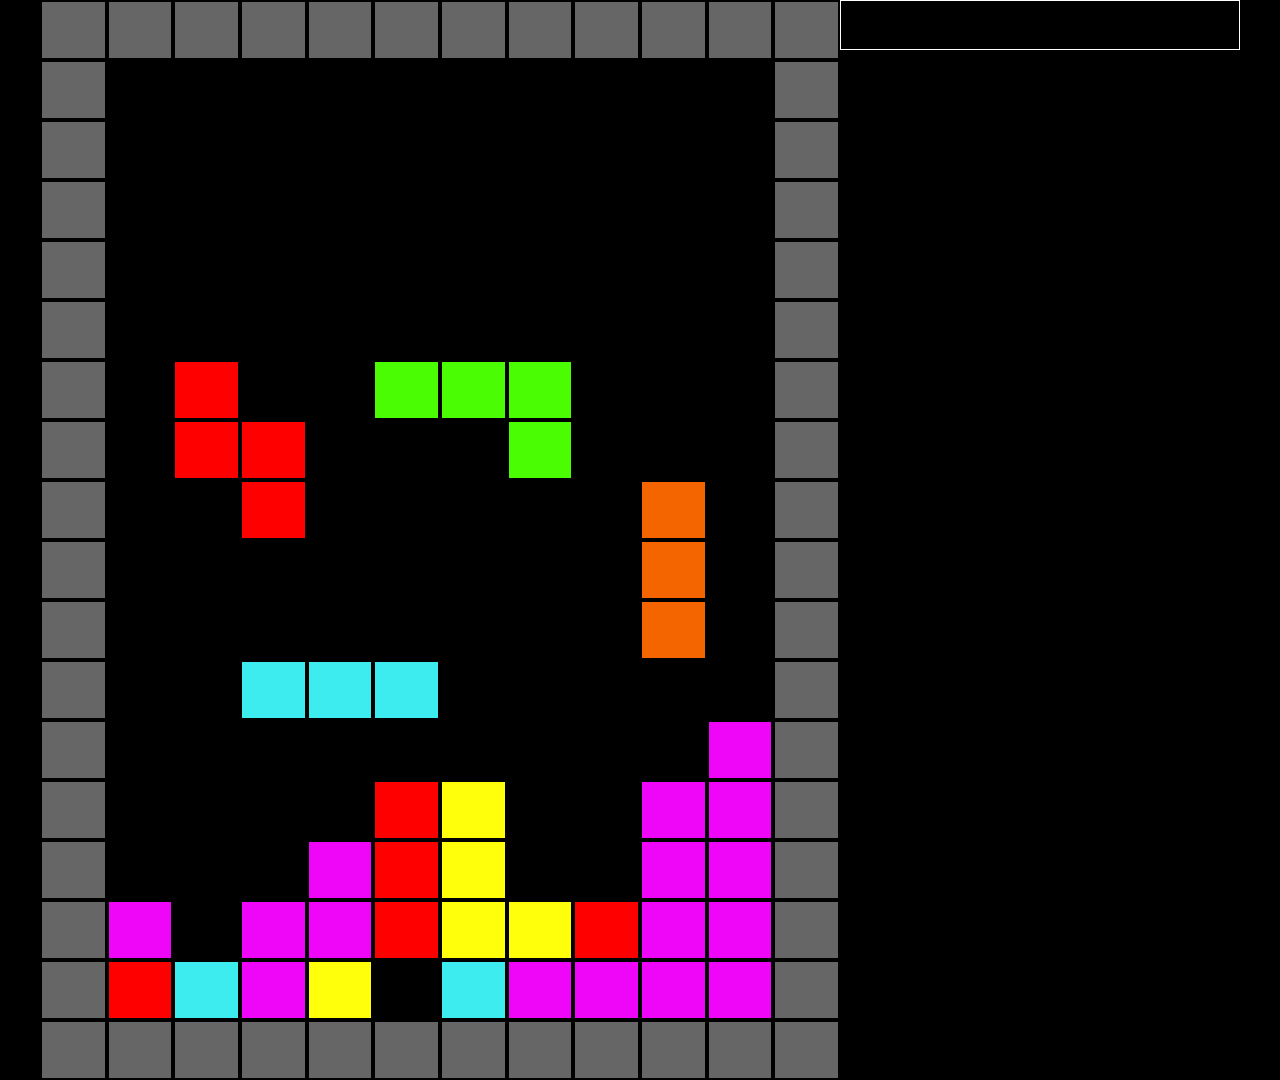
==== bonus/index.html @ c504a202 "tetris pt.1" ====
<!DOCTYPE html>
<html lang="en">
<head>
    <meta charset="UTF-8">
    <meta http-equiv="X-UA-Compatible" content="IE=edge">
    <meta name="viewport" content="width=device-width, initial-scale=1.0">
    <link rel="stylesheet" href="../css/framework.css">
    <link rel="stylesheet" href="./style.css">
    <title>PixelArt</title>
</head>
<body>
    <div class="container">
        <div class="row">
            <div class="col-8">
                <div class="row">
                    <div class="col-1 light-gray"></div>
                    <div class="col-1 light-gray"></div>
                    <div class="col-1 light-gray"></div>
                    <div class="col-1 light-gray"></div>
                    <div class="col-1 light-gray"></div>
                    <div class="col-1 light-gray"></div>
                    <div class="col-1 light-gray"></div>
                    <div class="col-1 light-gray"></div>
                    <div class="col-1 light-gray"></div>
                    <div class="col-1 light-gray"></div>
                    <div class="col-1 light-gray"></div>
                    <div class="col-1 light-gray"></div>
                </div>
                <div class="row fill">
                    <div class="col-1 light-gray"></div>
                    <div class="col-1"></div>
                    <div class="col-1"></div>
                    <div class="col-1"></div>
                    <div class="col-1"></div>
                    <div class="col-1"></div>
                    <div class="col-1"></div>
                    <div class="col-1"></div>
                    <div class="col-1"></div>
                    <div class="col-1"></div>
                    <div class="col-1"></div>
                    <div class="col-1 light-gray"></div>
                </div>
                <div class="row fill">
                    <div class="col-1 light-gray"></div>
                    <div class="col-1"></div>
                    <div class="col-1"></div>
                    <div class="col-1"></div>
                    <div class="col-1"></div>
                    <div class="col-1"></div>
                    <div class="col-1"></div>
                    <div class="col-1"></div>
                    <div class="col-1"></div>
                    <div class="col-1"></div>
                    <div class="col-1"></div>
                    <div class="col-1 light-gray"></div>
                </div>
                <div class="row fill">
                    <div class="col-1 light-gray"></div>
                    <div class="col-1"></div>
                    <div class="col-1"></div>
                    <div class="col-1"></div>
                    <div class="col-1"></div>
                    <div class="col-1"></div>
                    <div class="col-1"></div>
                    <div class="col-1"></div>
                    <div class="col-1"></div>
                    <div class="col-1"></div>
                    <div class="col-1"></div>
                    <div class="col-1 light-gray"></div>
                </div>
                <div class="row fill">
                    <div class="col-1 light-gray"></div>
                    <div class="col-1"></div>
                    <div class="col-1"></div>
                    <div class="col-1"></div>
                    <div class="col-1"></div>
                    <div class="col-1"></div>
                    <div class="col-1"></div>
                    <div class="col-1"></div>
                    <div class="col-1"></div>
                    <div class="col-1"></div>
                    <div class="col-1"></div>
                    <div class="col-1 light-gray"></div>
                </div>
                <div class="row fill">
                    <div class="col-1 light-gray"></div>
                    <div class="col-1"></div>
                    <div class="col-1"></div>
                    <div class="col-1"></div>
                    <div class="col-1"></div>
                    <div class="col-1"></div>
                    <div class="col-1"></div>
                    <div class="col-1"></div>
                    <div class="col-1"></div>
                    <div class="col-1"></div>
                    <div class="col-1"></div>
                    <div class="col-1 light-gray"></div>
                </div>
                <div class="row fill">
                    <div class="col-1 light-gray"></div>
                    <div class="col-1"></div>
                    <div class="col-1 red"></div>
                    <div class="col-1"></div>
                    <div class="col-1"></div>
                    <div class="col-1 green"></div>
                    <div class="col-1 green"></div>
                    <div class="col-1 green"></div>
                    <div class="col-1"></div>
                    <div class="col-1"></div>
                    <div class="col-1"></div>
                    <div class="col-1 light-gray"></div>
                </div>
                <div class="row fill">
                    <div class="col-1 light-gray"></div>
                    <div class="col-1"></div>
                    <div class="col-1 red"></div>
                    <div class="col-1 red"></div>
                    <div class="col-1"></div>
                    <div class="col-1"></div>
                    <div class="col-1"></div>
                    <div class="col-1 green"></div>
                    <div class="col-1"></div>
                    <div class="col-1"></div>
                    <div class="col-1"></div>
                    <div class="col-1 light-gray"></div>
                </div>
                <div class="row fill">
                    <div class="col-1 light-gray"></div>
                    <div class="col-1"></div>
                    <div class="col-1"></div>
                    <div class="col-1 red"></div>
                    <div class="col-1"></div>
                    <div class="col-1"></div>
                    <div class="col-1"></div>
                    <div class="col-1"></div>
                    <div class="col-1"></div>
                    <div class="col-1 orange"></div>
                    <div class="col-1"></div>
                    <div class="col-1 light-gray"></div>
                </div>
                <div class="row fill">
                    <div class="col-1 light-gray"></div>
                    <div class="col-1"></div>
                    <div class="col-1"></div>
                    <div class="col-1"></div>
                    <div class="col-1"></div>
                    <div class="col-1"></div>
                    <div class="col-1"></div>
                    <div class="col-1"></div>
                    <div class="col-1"></div>
                    <div class="col-1 orange"></div>
                    <div class="col-1"></div>
                    <div class="col-1 light-gray"></div>
                </div>
                <div class="row fill">
                    <div class="col-1 light-gray"></div>
                    <div class="col-1"></div>
                    <div class="col-1"></div>
                    <div class="col-1"></div>
                    <div class="col-1"></div>
                    <div class="col-1"></div>
                    <div class="col-1"></div>
                    <div class="col-1"></div>
                    <div class="col-1"></div>
                    <div class="col-1 orange"></div>
                    <div class="col-1"></div>
                    <div class="col-1 light-gray"></div>
                </div>
                <div class="row fill">
                    <div class="col-1 light-gray"></div>
                    <div class="col-1"></div>
                    <div class="col-1"></div>
                    <div class="col-1 acqua"></div>
                    <div class="col-1 acqua"></div>
                    <div class="col-1 acqua"></div>
                    <div class="col-1"></div>
                    <div class="col-1"></div>
                    <div class="col-1"></div>
                    <div class="col-1"></div>
                    <div class="col-1"></div>
                    <div class="col-1 light-gray"></div>
                </div>
                <div class="row fill">
                    <div class="col-1 light-gray"></div>
                    <div class="col-1"></div>
                    <div class="col-1"></div>
                    <div class="col-1"></div>
                    <div class="col-1"></div>
                    <div class="col-1"></div>
                    <div class="col-1"></div>
                    <div class="col-1"></div>
                    <div class="col-1"></div>
                    <div class="col-1"></div>
                    <div class="col-1 pink"></div>
                    <div class="col-1 light-gray"></div>
                </div>
                <div class="row fill">
                    <div class="col-1 light-gray"></div>
                    <div class="col-1"></div>
                    <div class="col-1"></div>
                    <div class="col-1"></div>
                    <div class="col-1"></div>
                    <div class="col-1 red"></div>
                    <div class="col-1 yellow"></div>
                    <div class="col-1"></div>
                    <div class="col-1"></div>
                    <div class="col-1 pink"></div>
                    <div class="col-1 pink"></div>
                    <div class="col-1 light-gray"></div>
                </div>
                <div class="row fill">
                    <div class="col-1 light-gray"></div>
                    <div class="col-1"></div>
                    <div class="col-1"></div>
                    <div class="col-1"></div>
                    <div class="col-1 pink"></div>
                    <div class="col-1 red"></div>
                    <div class="col-1 yellow"></div>
                    <div class="col-1"></div>
                    <div class="col-1"></div>
                    <div class="col-1 pink"></div>
                    <div class="col-1 pink"></div>
                    <div class="col-1 light-gray"></div>
                </div>
                <div class="row fill">
                    <div class="col-1 light-gray"></div>
                    <div class="col-1 pink"></div>
                    <div class="col-1"></div>
                    <div class="col-1 pink"></div>
                    <div class="col-1 pink"></div>
                    <div class="col-1 red"></div>
                    <div class="col-1 yellow"></div>
                    <div class="col-1 yellow"></div>
                    <div class="col-1 red"></div>
                    <div class="col-1 pink"></div>
                    <div class="col-1 pink"></div>
                    <div class="col-1 light-gray"></div>
                </div>
                <div class="row fill">
                    <div class="col-1 light-gray"></div>
                    <div class="col-1 red"></div>
                    <div class="col-1 acqua"></div>
                    <div class="col-1 pink"></div>
                    <div class="col-1 yellow"></div>
                    <div class="col-1"></div>
                    <div class="col-1 acqua"></div>
                    <div class="col-1 pink"></div>
                    <div class="col-1 pink"></div>
                    <div class="col-1 pink"></div>
                    <div class="col-1 pink"></div>
                    <div class="col-1 light-gray"></div>
                </div>
                <div class="row">
                    <div class="col-1 light-gray"></div>
                    <div class="col-1 light-gray"></div>
                    <div class="col-1 light-gray"></div>
                    <div class="col-1 light-gray"></div>
                    <div class="col-1 light-gray"></div>
                    <div class="col-1 light-gray"></div>
                    <div class="col-1 light-gray"></div>
                    <div class="col-1 light-gray"></div>
                    <div class="col-1 light-gray"></div>
                    <div class="col-1 light-gray"></div>
                    <div class="col-1 light-gray"></div>
                    <div class="col-1 light-gray"></div>
                </div>
            </div>
            <div class="col-4 debug"></div>
        </div>

    </div>
</body>
</html>
---- css/framework.css ----
*{
    margin: 0;
    padding: 0;
    box-sizing: border-box;
}
.container-fluid{
    width: 100%;
}
.container{
    max-width: 1200px;
    margin: 0 auto;
}
.row{
    display: flex;
   flex-flow: row wrap;
}
.col{
    flex-grow: 1;
    flex-basis: 0;
    max-width: 100%;
}

[class="col-"]{
    flex: 0 0 auto;
}

.col-1{
    max-width: calc((100% / 12) * 1);
    flex-basis: calc((100% / 12) * 1);
}
.col-2{
    max-width: calc((100% / 12) * 2);
    flex-basis: calc((100% / 12) * 2);

 }
 .col-3{
    max-width: calc((100% / 12) * 3);
    flex-basis: calc((100% / 12) * 3);
 }
 .col-4{
    max-width: calc((100% / 12) * 4);
    flex-basis: calc((100% / 12) * 4);
 }
 .col-5{
    max-width: calc((100% / 12) * 5);
    flex-basis: calc((100% / 12) * 5);
 
  }
  .col-6{
    max-width: calc((100% / 12) * 6);
    flex-basis: calc((100% / 12) * 6);
  }
  .col-7{
    max-width: calc((100% / 12) * 7);
    flex-basis: calc((100% / 12) * 7);
 }
 .col-8{
    max-width: calc((100% / 12) * 8);
    flex-basis: calc((100% / 12) * 8);
 
  }
  .col-9{
    max-width: calc((100% / 12) * 9);
    flex-basis: calc((100% / 12) * 9);
  }
  .col-10{
    max-width: calc((100% / 12) * 10);
    flex-basis: calc((100% / 12) * 10);
 }
 .col-11{
     max-width: calc((100% / 12) * 11);
    flex-basis: calc((100% / 12) * 11);
 
  }
  .col-12{
    flex-basis: calc((100% / 12) * 12);
    max-width: calc((100% / 12) * 12);
  }
  /* OFFSET  */
  .col-offset-1{
    margin-left: calc((100% / 12) * 1);
  }
  .col-offset-2{
    margin-left: calc((100% / 12) * 2);
  }
  .col-offset-3{
    margin-left: calc((100% / 12) * 3);
  }
  .col-offset-4{
    margin-left: calc((100% / 12) * 4);
  }
  .col-offset-5{
    margin-left: calc((100% / 12) * 5);
  }
  .col-offset-6{
    margin-left: calc((100% / 12) * 6);
  }
  .col-offset-7{
    margin-left: calc((100% / 12) * 7);
  }
  .col-offset-8{
    margin-left: calc((100% / 12) * 8);
  }
  .col-offset-9{
    margin-left: calc((100% / 12) * 9);
  }
  .col-offset-10{
    margin-left: calc((100% / 12) * 10);
  }
  .col-offset-11{
    margin-left: calc((100% / 12) * 11);
  }
  .col-offset-12{
    margin-left: calc((100% / 12) * 12);
  }
---- bonus/style.css ----
:root{
    --light-gray:#666666;
    --dark-gray: #141414;
    --red:#fe0000;
    --green: #4afd02;
    --yellow: #ffff0b;
    --pink: #ef06f8;
    --acqua: #3decef;
    --orange: #f46500;
}
.debug{
    border: 1px solid white;
    height: 50px;
}
body{
    background-color: black;
    color: white;
}
.light-gray{
    border: 2px solid black;
    background-color: var(--light-gray);
    height: 60px;
}
.red{
    border: 2px solid black;
    background-color: var(--red);
    height: 60px;
}
.green{
    border: 2px solid black;
    background-color: var(--green);
    height: 60px;
}
.orange{
    border: 2px solid black;
    background-color: var(--orange);
    height: 60px;
}
.acqua{
    border: 2px solid black;
    background-color: var(--acqua);
    height: 60px;
}
.pink{
    border: 2px solid black;
    background-color: var(--pink);
    height: 60px;
}
.yellow{
    border: 2px solid black;
    background-color: var(--yellow);
    height: 60px;
}
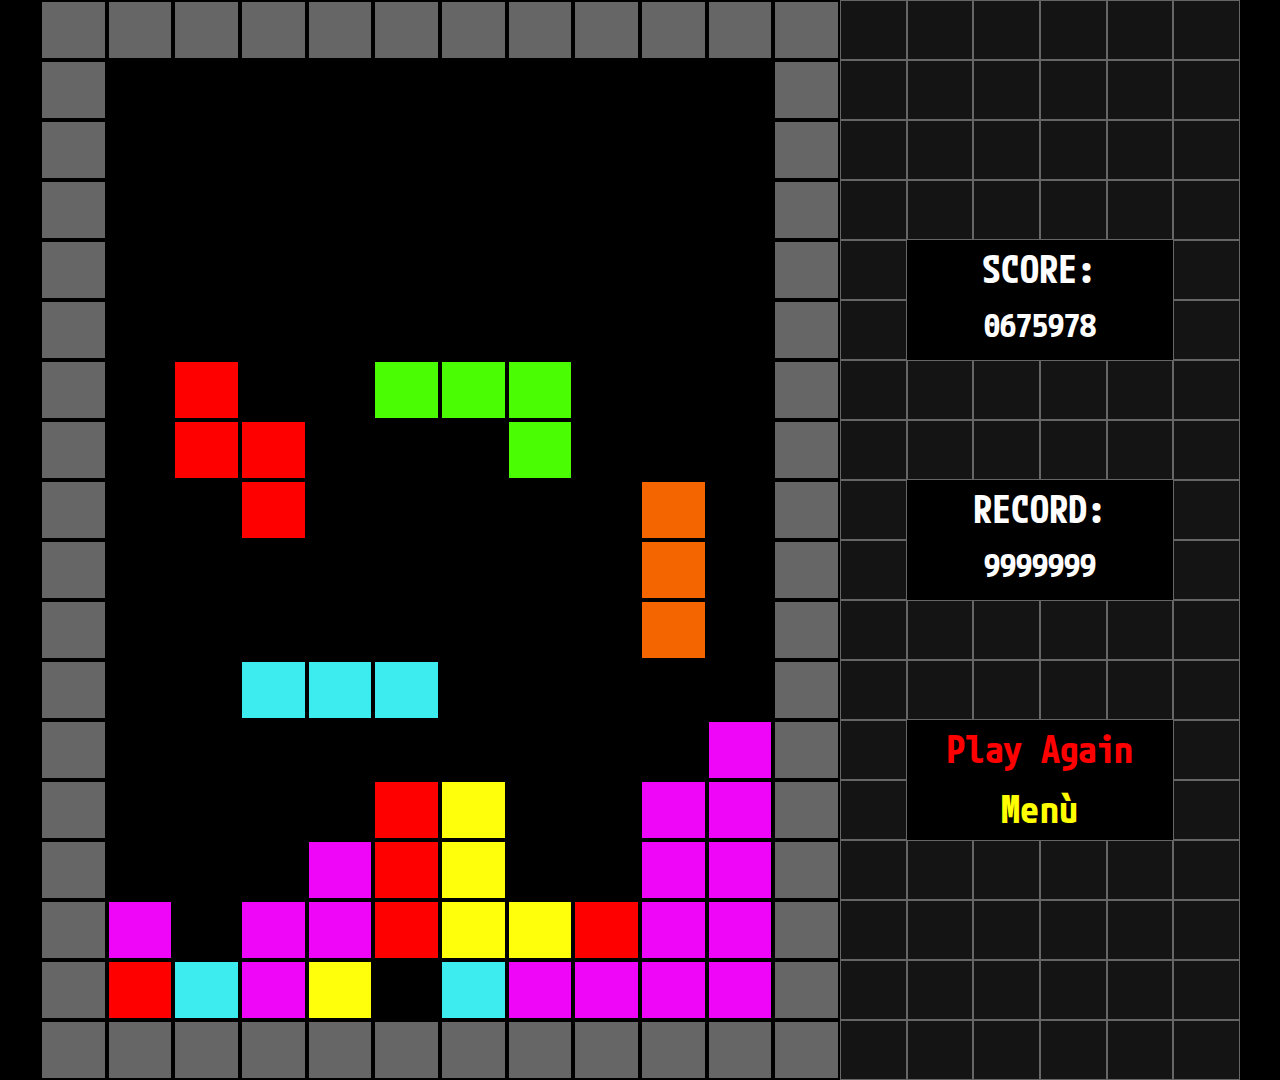
==== commit 3f2d6dfc: "tetris pt.2" ====
--- a/bonus/index.html
+++ b/bonus/index.html
@@ -4,6 +4,9 @@
     <meta charset="UTF-8">
     <meta http-equiv="X-UA-Compatible" content="IE=edge">
     <meta name="viewport" content="width=device-width, initial-scale=1.0">
+    <link rel="preconnect" href="https://fonts.googleapis.com">
+    <link rel="preconnect" href="https://fonts.gstatic.com" crossorigin>
+    <link href="https://fonts.googleapis.com/css2?family=M+PLUS+1+Code:wght@400;500;600;700&display=swap" rel="stylesheet">
     <link rel="stylesheet" href="../css/framework.css">
     <link rel="stylesheet" href="./style.css">
     <title>PixelArt</title>
@@ -265,7 +268,150 @@
                     <div class="col-1 light-gray"></div>
                 </div>
             </div>
-            <div class="col-4 debug"></div>
+            <div class="col-4">
+                    <div class="row">
+                        <div class="col-2 dark-gray"></div>
+                        <div class="col-2 dark-gray"></div>
+                        <div class="col-2 dark-gray"></div>
+                        <div class="col-2 dark-gray"></div>
+                        <div class="col-2 dark-gray"></div>
+                        <div class="col-2 dark-gray"></div>
+                    </div>
+                    <div class="row">
+                        <div class="col-2 dark-gray"></div>
+                        <div class="col-2 dark-gray"></div>
+                        <div class="col-2 dark-gray"></div>
+                        <div class="col-2 dark-gray"></div>
+                        <div class="col-2 dark-gray"></div>
+                        <div class="col-2 dark-gray"></div>
+                    </div>
+                    <div class="row">
+                        <div class="col-2 dark-gray"></div>
+                        <div class="col-2 dark-gray"></div>
+                        <div class="col-2 dark-gray"></div>
+                        <div class="col-2 dark-gray"></div>
+                        <div class="col-2 dark-gray"></div>
+                        <div class="col-2 dark-gray"></div>
+                    </div>
+                    <div class="row">
+                        <div class="col-2 dark-gray"></div>
+                        <div class="col-2 dark-gray"></div>
+                        <div class="col-2 dark-gray"></div>
+                        <div class="col-2 dark-gray"></div>
+                        <div class="col-2 dark-gray"></div>
+                        <div class="col-2 dark-gray"></div>
+                    </div>
+                    <div class="row">
+                        <div class="col-2 dark-gray"></div>
+                        <div class="col-8">
+                            <H2 style="text-align:center; font-size: 38px; padding-top:5px;">SCORE:</H2>
+                        </div>
+                        <div class="col-2 dark-gray"></div>
+                    </div>
+                    <div class="row">
+                        <div class="col-2 dark-gray"></div>
+                        <div class="col-8">
+                            <H2 style="text-align:center; font-size: 32px; padding-top:5px;">0675978</H2>
+
+                        </div>
+                        <div class="col-2 dark-gray"></div>
+                    </div>
+                    <div class="row">
+                        <div class="col-2 dark-gray"></div>
+                        <div class="col-2 dark-gray"></div>
+                        <div class="col-2 dark-gray"></div>
+                        <div class="col-2 dark-gray"></div>
+                        <div class="col-2 dark-gray"></div>
+                        <div class="col-2 dark-gray"></div>
+                    </div>
+                    <div class="row">
+                        <div class="col-2 dark-gray"></div>
+                        <div class="col-2 dark-gray"></div>
+                        <div class="col-2 dark-gray"></div>
+                        <div class="col-2 dark-gray"></div>
+                        <div class="col-2 dark-gray"></div>
+                        <div class="col-2 dark-gray"></div>
+                    </div>
+                    <div class="row">
+                        <div class="col-2 dark-gray"></div>
+                        <div class="col-8">
+                            <H2 style="text-align:center; font-size: 38px; padding-top:5px;">RECORD:</H2>
+
+                        </div>
+                        <div class="col-2 dark-gray"></div>
+                    </div>
+                    <div class="row">
+                        <div class="col-2 dark-gray"></div>
+                        <div class="col-8">
+                            <H2 style="text-align:center; font-size: 32px; padding-top:5px;">9999999</H2>
+
+                        </div>
+                        <div class="col-2 dark-gray"></div>
+                    </div>
+                    <div class="row">
+                        <div class="col-2 dark-gray"></div>
+                        <div class="col-2 dark-gray"></div>
+                        <div class="col-2 dark-gray"></div>
+                        <div class="col-2 dark-gray"></div>
+                        <div class="col-2 dark-gray"></div>
+                        <div class="col-2 dark-gray"></div>
+                    </div>
+                    <div class="row">
+                        <div class="col-2 dark-gray"></div>
+                        <div class="col-2 dark-gray"></div>
+                        <div class="col-2 dark-gray"></div>
+                        <div class="col-2 dark-gray"></div>
+                        <div class="col-2 dark-gray"></div>
+                        <div class="col-2 dark-gray"></div>
+                    </div>
+                    <div class="row">
+                        <div class="col-2 dark-gray"></div>
+                        <div class="col-8">
+                            <H2 style="text-align:center; font-size: 38px; padding-top:5px; color:red;">Play Again</H2>
+                        </div>
+                        <div class="col-2 dark-gray"></div>
+                    </div>
+                    <div class="row">
+                        <div class="col-2 dark-gray"></div>
+                        <div class="col-8">
+                            <H2 style="text-align:center; font-size: 38px; padding-top:5px; color:yellow;">Men&ugrave;</H2>
+
+                        </div>
+                        <div class="col-2 dark-gray"></div>
+                    </div>
+                    <div class="row">
+                        <div class="col-2 dark-gray"></div>
+                        <div class="col-2 dark-gray"></div>
+                        <div class="col-2 dark-gray"></div>
+                        <div class="col-2 dark-gray"></div>
+                        <div class="col-2 dark-gray"></div>
+                        <div class="col-2 dark-gray"></div>
+                    </div>
+                    <div class="row">
+                        <div class="col-2 dark-gray"></div>
+                        <div class="col-2 dark-gray"></div>
+                        <div class="col-2 dark-gray"></div>
+                        <div class="col-2 dark-gray"></div>
+                        <div class="col-2 dark-gray"></div>
+                        <div class="col-2 dark-gray"></div>
+                    </div>
+                    <div class="row">
+                        <div class="col-2 dark-gray"></div>
+                        <div class="col-2 dark-gray"></div>
+                        <div class="col-2 dark-gray"></div>
+                        <div class="col-2 dark-gray"></div>
+                        <div class="col-2 dark-gray"></div>
+                        <div class="col-2 dark-gray"></div>
+                    </div>
+                    <div class="row">
+                        <div class="col-2 dark-gray"></div>
+                        <div class="col-2 dark-gray"></div>
+                        <div class="col-2 dark-gray"></div>
+                        <div class="col-2 dark-gray"></div>
+                        <div class="col-2 dark-gray"></div>
+                        <div class="col-2 dark-gray"></div>
+                    </div>
+            </div>
         </div>
 
     </div>
--- a/bonus/style.css
+++ b/bonus/style.css
@@ -10,17 +10,24 @@
 }
 .debug{
     border: 1px solid white;
-    height: 50px;
+    height: 60px;
 }
 body{
     background-color: black;
     color: white;
+    font-family: 'M PLUS 1 Code', sans-serif;
 }
 .light-gray{
     border: 2px solid black;
     background-color: var(--light-gray);
     height: 60px;
 }
+.dark-gray{
+    border: 1px solid var(--light-gray);
+    background-color: var(--dark-gray);
+    height: 60px;
+}
+
 .red{
     border: 2px solid black;
     background-color: var(--red);
